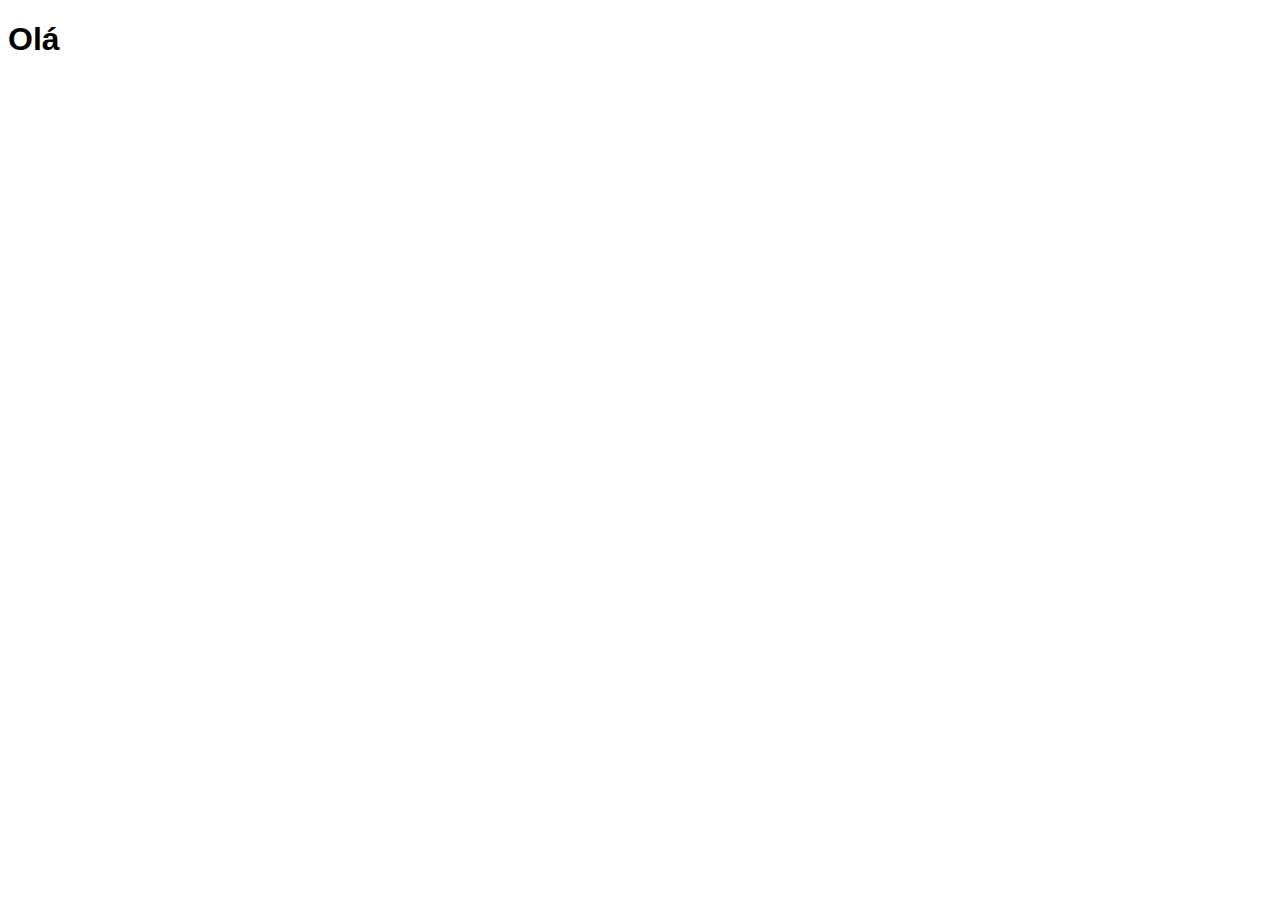
==== index.html @ bce0991a "Criando o projeto" ====
<!DOCTYPE html>
<html lang="pt-br">
<head>
    <meta charset="UTF-8">
    <meta name="viewport" content="width=device-width, initial-scale=1.0">
    <title>Projeto Redes Sociais</title>
    <link rel="shortcut icon" href="favicon.ico" type="image/x-icon">
    <link rel="stylesheet" href="estilos/estilo.css">
</head>
<body>
   <h1>Olá</h1> 
</body>
</html>
---- estilos/estilo.css ----
@charset "UTF-8";

* {
    font-family: Arial, Helvetica, sans-serif;
}
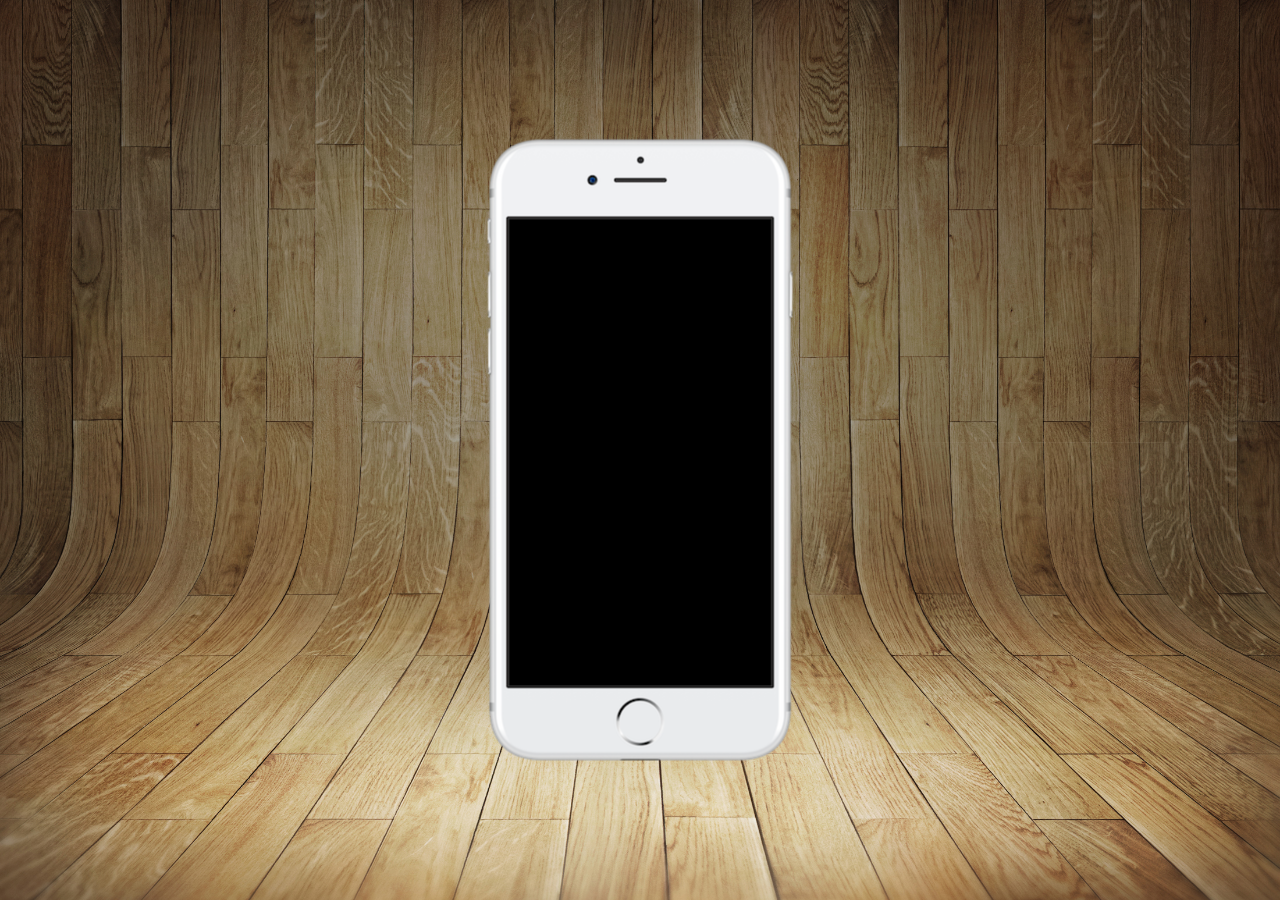
==== commit 5d466bed: "att" ====
--- a/index.html
+++ b/index.html
@@ -8,6 +8,13 @@
     <link rel="stylesheet" href="estilos/estilo.css">
 </head>
 <body>
-   <h1>Olá</h1> 
+   <main>
+        <section id="telefone">
+
+        </section>
+        <section id="redes-sociais">
+
+        </section>
+   </main>
 </body>
 </html>--- a/estilos/estilo.css
+++ b/estilos/estilo.css
@@ -1,5 +1,34 @@
 @charset "UTF-8";
 
 * {
+    margin: 0px;
+    padding: 0px;
     font-family: Arial, Helvetica, sans-serif;
+}
+
+html, body {
+    height: 100vh;
+    width: 100vw;
+    background-color: black;
+}
+
+body {
+    background: url('../imagens/fundo-madeira.jpg') no-repeat top center;
+    background-size: cover;
+    background-attachment: fixed;
+}
+
+main {
+    height: 100vh;
+    position: relative;
+}
+
+section#telefone {
+    position: absolute;
+    top: 50%;
+    left: 50%;
+    transform: translate(-50%, -50%);
+    height: 627px;
+    width: 311px;
+    background: url('../imagens/frame-iphone.png') no-repeat;
 }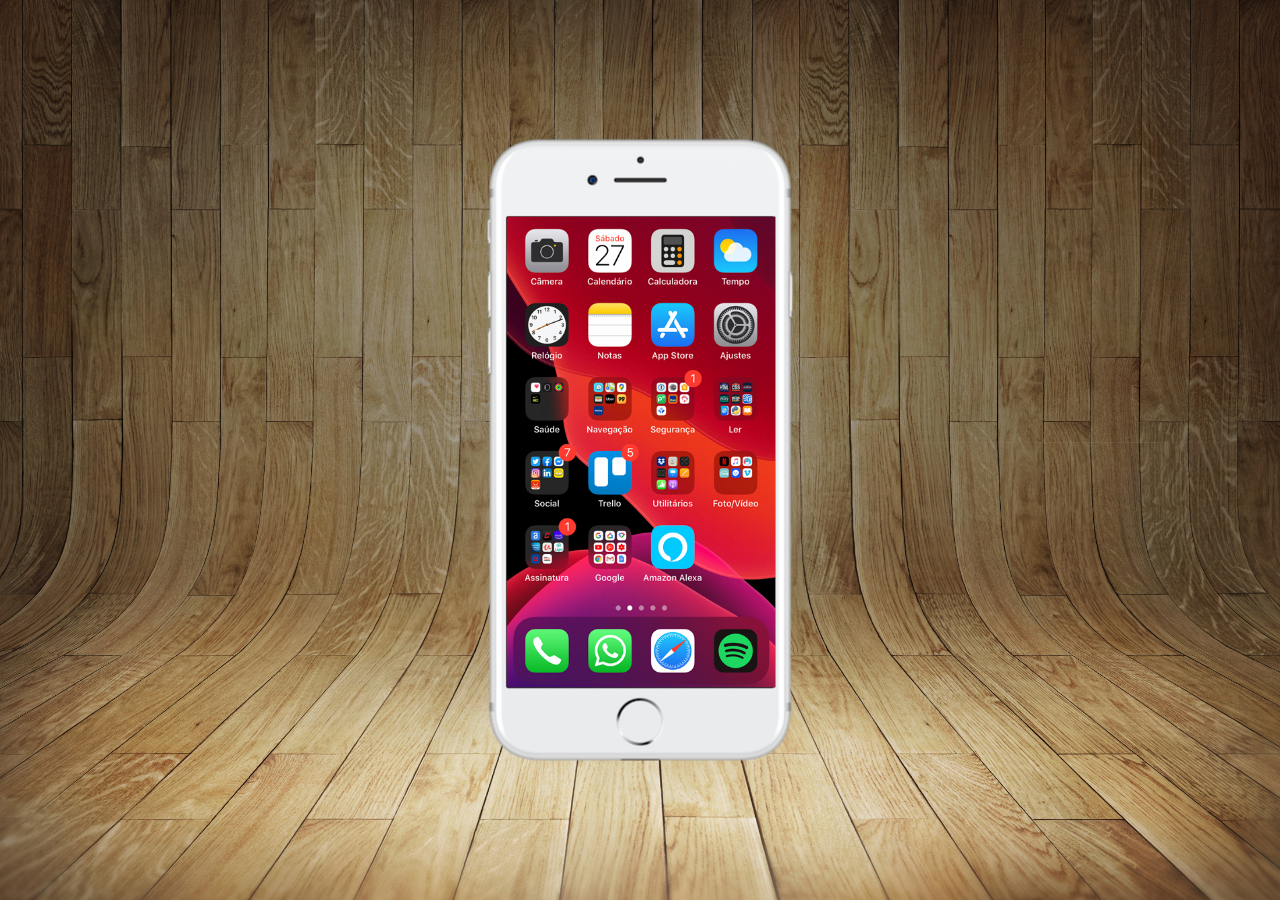
==== commit 331dd6ec: "criei a tela home" ====
--- a/index.html
+++ b/index.html
@@ -10,6 +10,7 @@
 <body>
    <main>
         <section id="telefone">
+            <iframe src="home.html" name="tela" id="tela" frameborder="0"></iframe>
 
         </section>
         <section id="redes-sociais">
--- a/estilos/estilo.css
+++ b/estilos/estilo.css
@@ -31,4 +31,12 @@
     height: 627px;
     width: 311px;
     background: url('../imagens/frame-iphone.png') no-repeat;
+}
+
+iframe#tela {
+    position: relative;
+    top: 80px;
+    left: 22px;
+    width: 269px;
+    height: 471px;
 }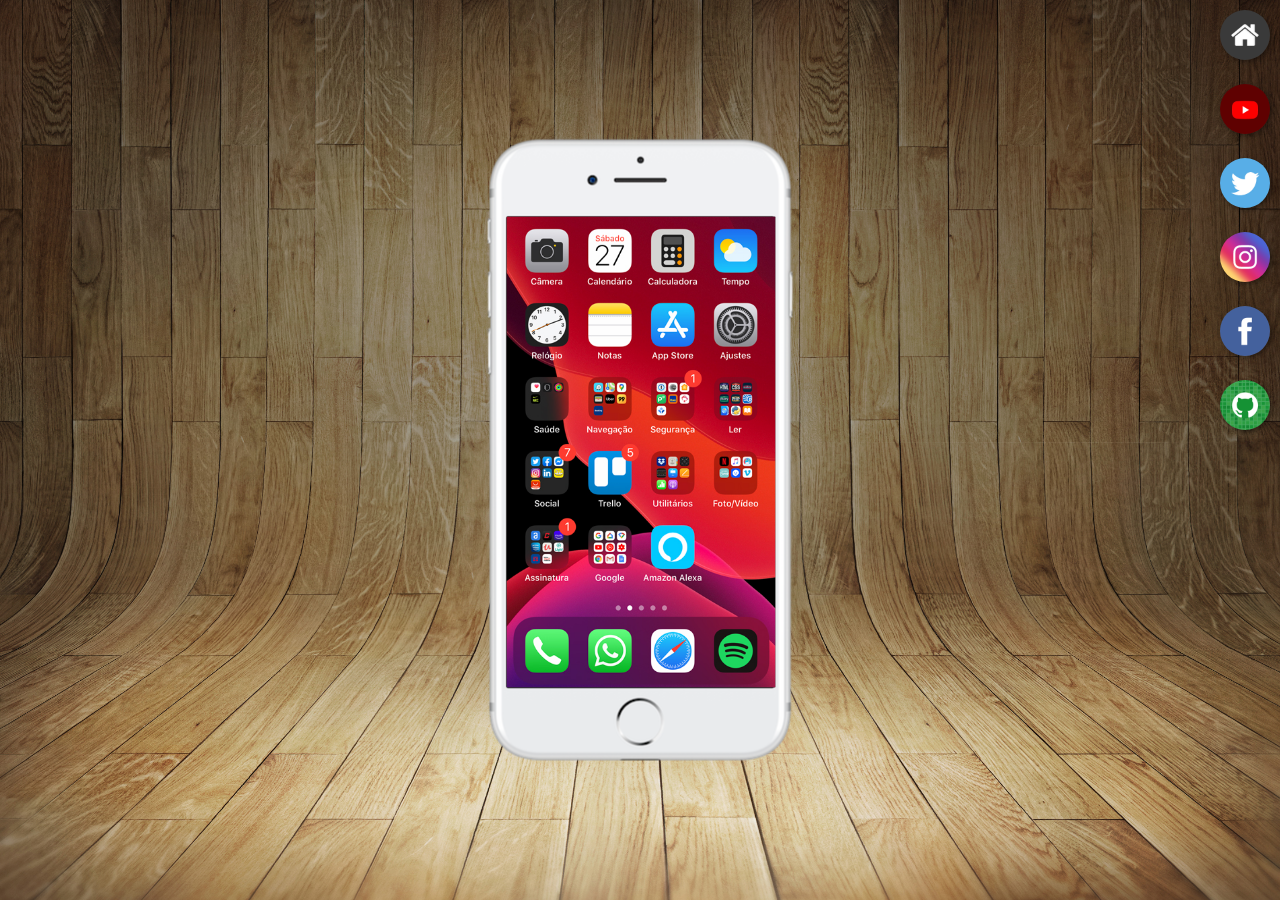
==== commit ec4805ee: "atualizações" ====
--- a/index.html
+++ b/index.html
@@ -10,11 +10,17 @@
 <body>
    <main>
         <section id="telefone">
-            <iframe src="home.html" name="tela" id="tela" frameborder="0"></iframe>
-
+            <iframe src="home.html" name="tela" id="tela" frameborder="0">
+                Seu navegador não é compatível com isso.
+            </iframe>
         </section>
         <section id="redes-sociais">
-
+            <a href="#" target="tela"><img src="imagens/logo-home.jpg" alt=""></a><br>
+            <a href="#" target="tela"><img src="imagens/logo-youtube.jpg" alt=""></a><br>
+            <a href="#" target="tela"><img src="imagens/logo-twitter.jpg" alt=""></a><br>
+            <a href="#" target="tela"><img src="imagens/logo-instagram.jpg" alt=""></a><br>
+            <a href="#" target="tela"><img src="imagens/logo-facebook.jpg" alt=""></a><br>
+            <a href="#" target="tela"><img src="imagens/logo-github.jpg" alt=""></a>
         </section>
    </main>
 </body>
--- a/estilos/estilo.css
+++ b/estilos/estilo.css
@@ -39,4 +39,23 @@
     left: 22px;
     width: 269px;
     height: 471px;
+}
+
+section#redes-sociais {
+    text-align: right;
+}
+
+section#redes-sociais > a > img {
+    width: 50px;
+    margin: 10px;
+    border-radius: 50%;
+    box-shadow: 2px 2px 5px rgba(0, 0, 0, 0.400);
+    box-sizing: border-box;
+}
+
+section#redes-sociais img:hover{
+    border: 2px solid rgba(255, 255, 255, 0.6);
+    transform: translate(-3px, -3px);
+    box-shadow: 5px 5px 10px rgba(0, 0, 0, 0.608);
+    transition: transform 0.4s, border 0.1s;
 }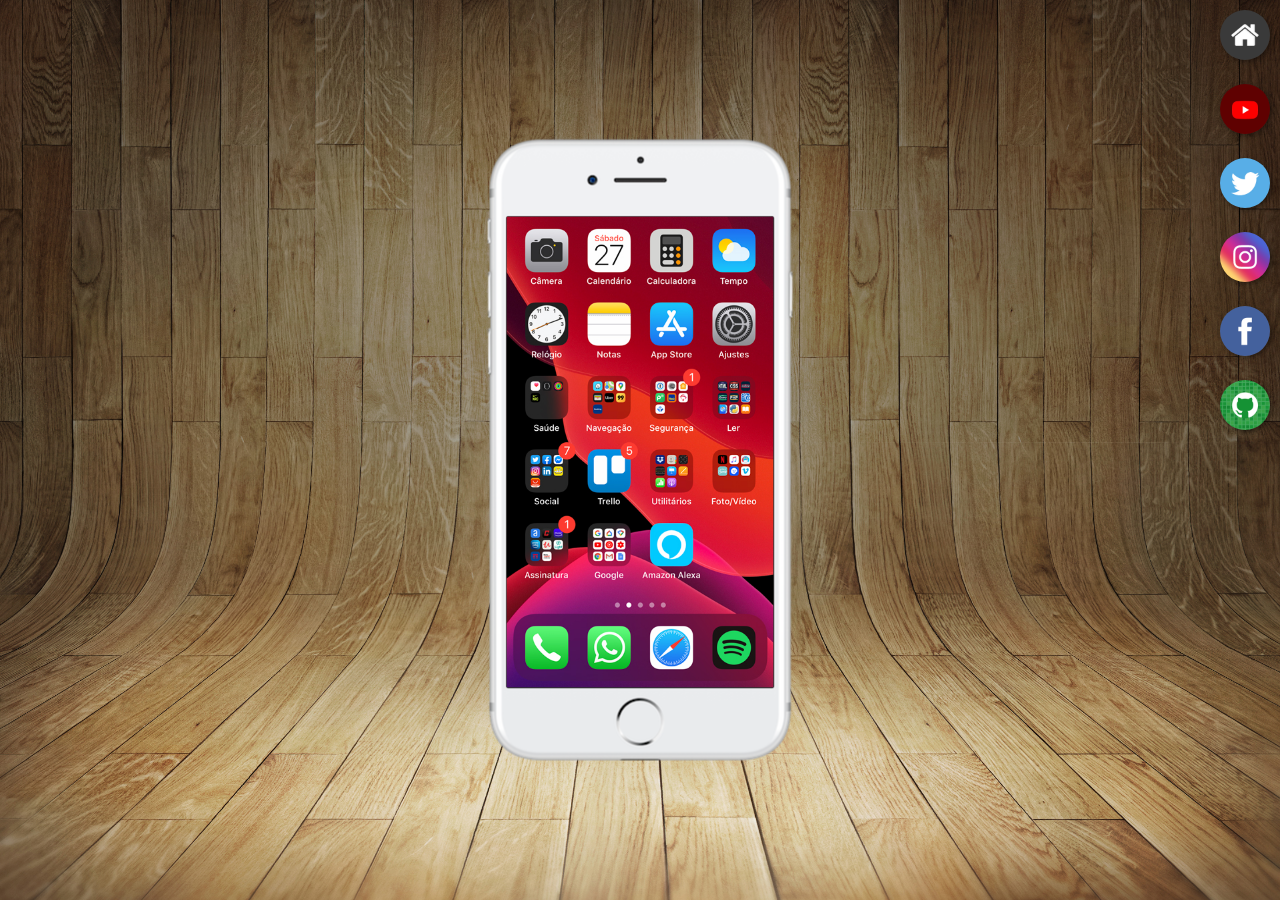
==== commit c304c0e5: "att" ====
--- a/index.html
+++ b/index.html
@@ -15,12 +15,12 @@
             </iframe>
         </section>
         <section id="redes-sociais">
-            <a href="#" target="tela"><img src="imagens/logo-home.jpg" alt=""></a><br>
-            <a href="#" target="tela"><img src="imagens/logo-youtube.jpg" alt=""></a><br>
-            <a href="#" target="tela"><img src="imagens/logo-twitter.jpg" alt=""></a><br>
-            <a href="#" target="tela"><img src="imagens/logo-instagram.jpg" alt=""></a><br>
-            <a href="#" target="tela"><img src="imagens/logo-facebook.jpg" alt=""></a><br>
-            <a href="#" target="tela"><img src="imagens/logo-github.jpg" alt=""></a>
+            <a href="home.html" target="tela"><img src="imagens/logo-home.jpg" alt=""></a><br>
+            <a href="youtube.html" target="tela"><img src="imagens/logo-youtube.jpg" alt=""></a><br>
+            <a href="twitter.html" target="tela"><img src="imagens/logo-twitter.jpg" alt=""></a><br>
+            <a href="instagram.html" target="tela"><img src="imagens/logo-instagram.jpg" alt=""></a><br>
+            <a href="facebook.html" target="tela"><img src="imagens/logo-facebook.jpg" alt=""></a><br>
+            <a href="github.html" target="tela"><img src="imagens/logo-github.jpg" alt=""></a>
         </section>
    </main>
 </body>
--- a/estilos/estilo.css
+++ b/estilos/estilo.css
@@ -37,7 +37,7 @@
     position: relative;
     top: 80px;
     left: 22px;
-    width: 269px;
+    width: 267px;
     height: 471px;
 }
 
